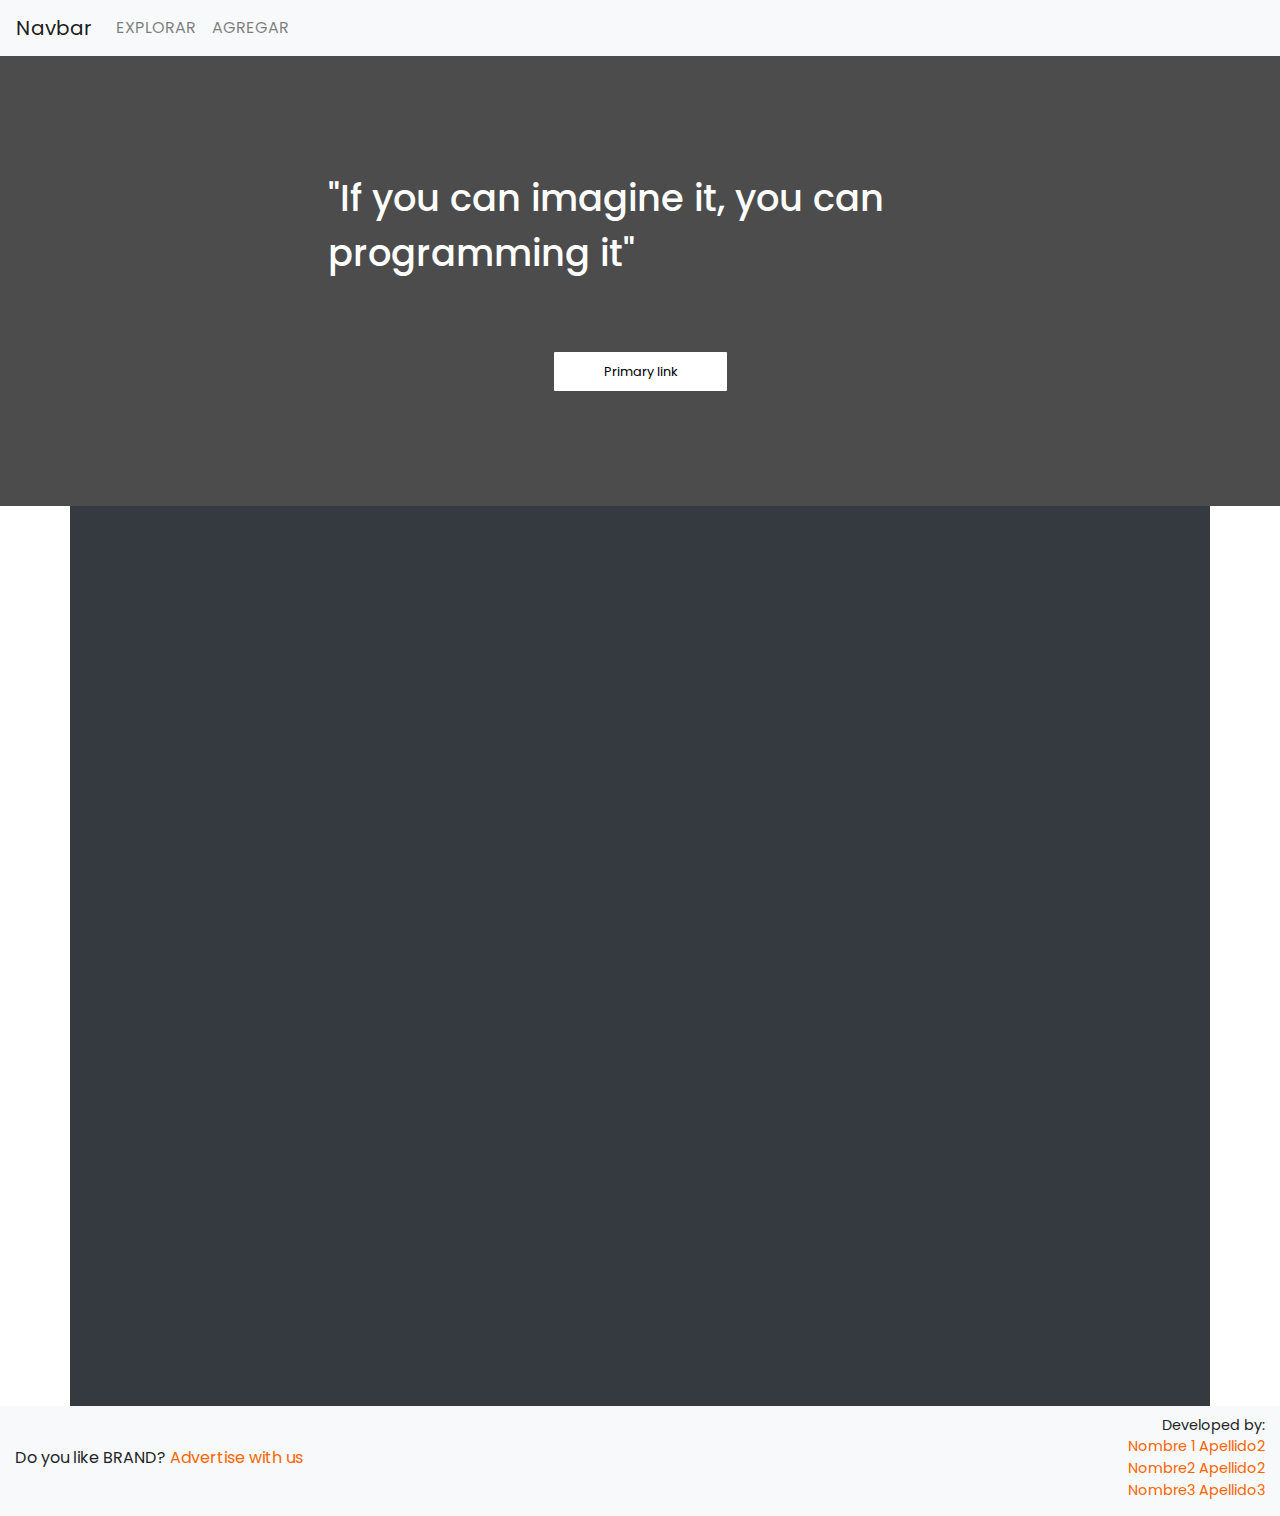
==== home-page/index.html @ 78123e67 "Merge branch 'master' of https://github.com/xhydram/AcademloProject" ====
<!DOCTYPE html>
<html lang="en">

<head>
    <meta charset="UTF-8">
    <title>Browse Page</title>
    <link rel="stylesheet" href="https://stackpath.bootstrapcdn.com/bootstrap/4.3.1/css/bootstrap.min.css"
        integrity="sha384-ggOyR0iXCbMQv3Xipma34MD+dH/1fQ784/j6cY/iJTQUOhcWr7x9JvoRxT2MZw1T" crossorigin="anonymous">
    <link href="https://fonts.googleapis.com/css?family=Poppins:400,500,600,700,800&display=swap" rel="stylesheet">
    <link rel="stylesheet" href="styles.css">
</head>

<body>
    <nav class="navbar navbar-expand-lg navbar-light bg-light" id="nav-font">
        <a class="navbar-brand" href="#">Navbar</a>
        <button class="navbar-toggler" type="button" data-toggle="collapse" data-target="#navbarNav"
            aria-controls="navbarNav" aria-expanded="false" aria-label="Toggle navigation">
            <span class="navbar-toggler-icon"></span>
        </button>
        <div class="collapse navbar-collapse text-uppercase " id="navbarNav">
            <ul class="navbar-nav">
                <li class="nav-item">
                    <a class="nav-link" href="#">Explorar</a>
                </li>
                <li class="nav-item">
                    <a class="nav-link" href="#">Agregar</a>
                </li>
            </ul>
        </div>
    </nav>
    <div class="container-fluid gradient-container d-flex justify-content-center flex-column align-items-center position-relative">
        <div class="overlay position-absolute"></div>
        <p class="phrase text-white">
            "If you can imagine it, you can programming it"
        </p>
        <a href="#" class="border-0 btn btn-primary bg-white btn-lg text-btn" role="button" aria-pressed="true">Primary link</a>
    </div>
    <div class="container vh-100 bg-dark " >
            <!-- Content here -->
    </div>
    <footer class="container-fluid footer-styles bg-light d-flex justify-content-between align-items-center">
        <p class="footer-message ">
            Do you like BRAND? <span class= "orange-color">Advertise with us</span>
        </p>
        <p class="footer-developers d-flex flex-wrap">
            <span class="width-40  developed-by-styles">Developed by:</span>
            <span class="width-60  orange-color developers-styles">Nombre 1 Apellido2</span>
            <span class="width-40 none-footer"></span>
            <span class="width-60  orange-color developers-styles">Nombre2 Apellido2</span>
            <span class="width-40 none-footer"></span>
            <span class="width-60  orange-color developers-styles">Nombre3 Apellido3</span>   
        </p>
    </footer>
</body>

</html>
---- home-page/styles.css ----
body{
    font-family: 'Poppins', sans-serif;
}


.gradient-container{
    background:  url("https://images.pexels.com/photos/34153/pexels-photo.jpg?auto=compress&cs=tinysrgb&dpr=2&h=750&w=1260");
    background-position: center;
    background-size: cover;
    background-repeat: no-repeat;
    height: 60vh;
}

.overlay{
    background: rgba(0, 0, 0, 0.7);
    width: 100%;
    top:0;
    bottom: 0;
}


a.text-btn{
    color: #000;
    border-radius: 1px;
    font-size: 0.95rem;
    padding: 10px 50px;
    z-index: 1;
}

a.text-btn:hover{
    color: grey;
}

p.phrase{
    font-size: 3.5rem;
    font-weight: 500;
    width: 50%;
    margin-bottom: 70px;
    z-index: 1;
}

footer.footer-styles{
    height: 110px;
    padding-top: 10px; 
}

.developed-by-styles{
    text-align: left;
}

.developers-styles{
    text-align: left;
}

.footer-developers{
    width: 20%;
}

.height-100{
    height: 100%;
}

.width-40{
    width: 40%
}

.width-50{
    width: 50%;
}

.width-60{
    width: 60%;
}

.width-100{
    width: 100%;
}

.orange-color{
    color: #ff6600;
}


@media (min-width: 576px) { 


    .gradient-container{
        height: 40vh;
    }

    p.phrase{
        font-size: 2rem;
        width: 75%;
    }

    a.text-btn{
        color: #000;
        border-radius: 1px;
        font-size: 0.8rem;
        padding: 10px 50px;
    }

    .footer-message, .footer-developers{
        width: 50%;
        font-size: 0.8rem;
    }

    .developed-by-styles{
        width: 100%;
        text-align: right;
    }

    span.developers-styles{
        width: 100%;
        display: block;
        text-align: right;
    }

    .none-footer{
        display: none;
    }

    

 }


@media (min-width: 768px) { 


    p.phrase{
        font-size: 2.3rem;
        width: 65%;
    }

 }


@media (min-width: 992px) { 

    .footer-message{
        width: 50%;
        font-size: 0.9rem;
    }

    p.phrase{
        font-size: 2.3rem;
        width: 50%;
    }
    
 }




@media (min-width: 1200px) { 


    .footer-message{
        width: 50%;
        font-size: 1rem;
    }

    .footer-developers{
        font-size: 0.9rem;
    }

    .gradient-container{
        height: 50vh;
    }


 }

 @media (min-width: 1300px) { 


    p.phrase{
        font-size: 2.8rem;
        width: 50%;
    }

    .gradient-container{
        height: 60vh;
    }

 }
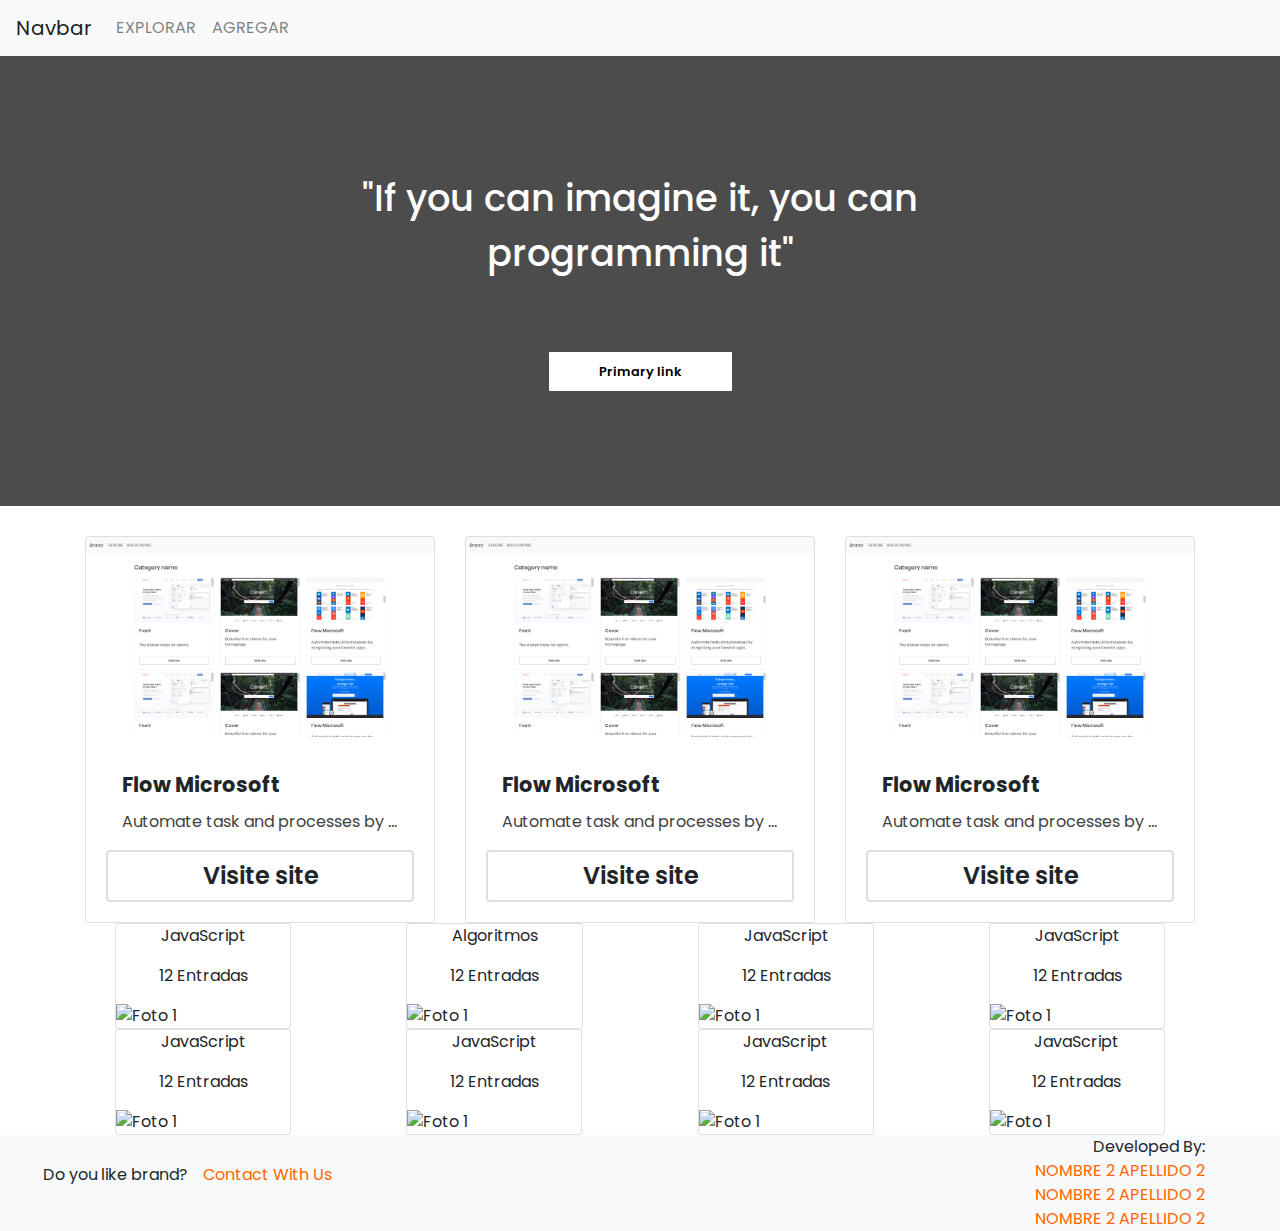
==== commit c2ac460a: "Merge branch 'master' of github.com:xhydram/AcademloProject" ====
--- a/home-page/index.html
+++ b/home-page/index.html
@@ -8,6 +8,8 @@
         integrity="sha384-ggOyR0iXCbMQv3Xipma34MD+dH/1fQ784/j6cY/iJTQUOhcWr7x9JvoRxT2MZw1T" crossorigin="anonymous">
     <link href="https://fonts.googleapis.com/css?family=Poppins:400,500,600,700,800&display=swap" rel="stylesheet">
     <link rel="stylesheet" href="styles.css">
+    <link rel="stylesheet" href="../category-page/category-page.css">
+    <script src="https://kit.fontawesome.com/e11a230b42.js"></script>
 </head>
 
 <body>
@@ -28,29 +30,202 @@
             </ul>
         </div>
     </nav>
-    <div class="container-fluid gradient-container d-flex justify-content-center flex-column align-items-center position-relative">
+    <div
+        class="container-fluid gradient-container d-flex justify-content-center flex-column align-items-center position-relative">
         <div class="overlay position-absolute"></div>
-        <p class="phrase text-white">
+        <p class="phrase text-white text-lg-center">
             "If you can imagine it, you can programming it"
         </p>
-        <a href="#" class="border-0 btn btn-primary bg-white btn-lg text-btn" role="button" aria-pressed="true">Primary link</a>
+        <a href="#" class="border-0 btn btn-primary bg-white btn-lg text-btn" role="button" aria-pressed="true">Primary
+            link</a>
     </div>
-    <div class="container vh-100 bg-dark " >
-            <!-- Content here -->
+    <div class="container" id="main-styles">
+        <!-- Content here -->
+        <div class="row flex-wrap">
+            <div class="col-md-4 col-card card-style col-12">
+                <div class="card">
+                    <div class="card-img">
+                        <img src="../category-page/category-page.png" alt="..." />
+                    </div>
+                    <div class="card-body d-flex flex-column justify-content-between">
+                        <div class="p-3">
+                            <h2 class="card-title">Flow Microsoft</h2>
+                            <p class="card-text">
+                                Automate task and processes by integrating your favorite apps
+                            </p>
+                        </div>
+                        <div>
+                            <a href="#" class="btn btn-transparent btn-block">Visite site</a>
+                        </div>
+                    </div>
+                </div>
+            </div>
+            <div class="col-md-4 col-card col-5 col-12">
+                <div class="card">
+                    <div class="card-img">
+                        <img src="../category-page/category-page.png" alt="..." />
+                    </div>
+                    <div class="card-body d-flex flex-column justify-content-between">
+                        <div class="p-3">
+                            <h2 class="card-title">Flow Microsoft</h2>
+                            <p class="card-text">
+                                Automate task and processes by integrating your favorite apps
+                            </p>
+                        </div>
+                        <div>
+                            <a href="#" class="btn btn-transparent btn-block">Visite site</a>
+                        </div>
+                    </div>
+                </div>
+            </div>
+            <div class="col-md-4 col-card col-6 col-12">
+                <div class="card">
+                    <div class="card-img">
+                        <img src="../category-page/category-page.png" alt="..." />
+                    </div>
+                    <div class="card-body d-flex flex-column justify-content-between">
+                        <div class="p-3">
+                            <h2 class="card-title">Flow Microsoft</h2>
+                            <p class="card-text">
+                                Automate task and processes by integrating your favorite apps
+                            </p>
+                        </div>
+                        <div>
+                            <a href="#" class="btn btn-transparent btn-block">Visite site</a>
+                        </div>
+                    </div>
+                </div>
+            </div>
+        </div>
+
+        <div class="container category-container-style">
+            <div class="row"></div>
+            <div class="container w-100 fluid-styles d-flex justify-content-between">
+                <div class="card card-styles">
+                    <div class="card-description d-flex justify-content-center align-items-center flex-wrap ">
+                        <i class="fab fa-js-square icon-style "></i>
+                        <p class="title-description d-block w-100 text-center">
+                            JavaScript
+                        </p>
+                        <p class="sub-title-description">
+                            12 Entradas
+                        </p>
+                    </div>
+                    <img src="https://images.pexels.com/photos/7114/laptop-mobile.jpg?auto=compress&cs=tinysrgb&dpr=1&w=500"
+                        alt="Foto 1">
+                </div>
+                <div class="card card-styles">
+                    <div class="card-description d-flex justify-content-center align-items-center flex-wrap ">
+                        <i class="fab fa-js-square icon-style "></i>
+                        <p class="title-description d-block w-100 text-center">
+                            Algoritmos
+                        </p>
+                        <p class="sub-title-description">
+                            12 Entradas
+                        </p>
+                    </div>
+                    <img src="https://images.pexels.com/photos/7114/laptop-mobile.jpg?auto=compress&cs=tinysrgb&dpr=1&w=500"
+                        alt="Foto 1">
+                </div>
+                <div class="card card-styles">
+                    <div class="card-description d-flex justify-content-center align-items-center flex-wrap ">
+                        <i class="fab fa-js-square icon-style "></i>
+                        <p class="title-description d-block w-100 text-center">
+                            JavaScript
+                        </p>
+                        <p class="sub-title-description">
+                            12 Entradas
+                        </p>
+                    </div>
+                    <img src="https://images.pexels.com/photos/7114/laptop-mobile.jpg?auto=compress&cs=tinysrgb&dpr=1&w=500"
+                        alt="Foto 1">
+                </div>
+                <div class="card card-styles">
+                    <div class="card-description d-flex justify-content-center align-items-center flex-wrap ">
+                        <i class="fab fa-js-square icon-style "></i>
+                        <p class="title-description d-block w-100 text-center">
+                            JavaScript
+                        </p>
+                        <p class="sub-title-description">
+                            12 Entradas
+                        </p>
+                    </div>
+                    <img src="https://images.pexels.com/photos/7114/laptop-mobile.jpg?auto=compress&cs=tinysrgb&dpr=1&w=500"
+                        alt="Foto 1">
+                </div>
+            </div>
+            <div class="container w-100 fluid-styles d-flex justify-content-between">
+                    <div class="card card-styles">
+                        <div class="card-description d-flex justify-content-center align-items-center flex-wrap ">
+                            <i class="fab fa-js-square icon-style "></i>
+                            <p class="title-description d-block w-100 text-center">
+                                JavaScript
+                            </p>
+                            <p class="sub-title-description">
+                                12 Entradas
+                            </p>
+                        </div>
+                        <img src="https://images.pexels.com/photos/7114/laptop-mobile.jpg?auto=compress&cs=tinysrgb&dpr=1&w=500"
+                            alt="Foto 1">
+                    </div>
+                    <div class="card card-styles">
+                        <div class="card-description d-flex justify-content-center align-items-center flex-wrap ">
+                            <i class="fab fa-js-square icon-style "></i>
+                            <p class="title-description d-block w-100 text-center">
+                                JavaScript
+                            </p>
+                            <p class="sub-title-description">
+                                12 Entradas
+                            </p>
+                        </div>
+                        <img src="https://images.pexels.com/photos/7114/laptop-mobile.jpg?auto=compress&cs=tinysrgb&dpr=1&w=500"
+                            alt="Foto 1">
+                    </div>
+                    <div class="card card-styles">
+                        <div class="card-description d-flex justify-content-center align-items-center flex-wrap ">
+                            <i class="fab fa-js-square icon-style "></i>
+                            <p class="title-description d-block w-100 text-center">
+                                JavaScript
+                            </p>
+                            <p class="sub-title-description">
+                                12 Entradas
+                            </p>
+                        </div>
+                        <img src="https://images.pexels.com/photos/7114/laptop-mobile.jpg?auto=compress&cs=tinysrgb&dpr=1&w=500"
+                            alt="Foto 1">
+                    </div>
+                    <div class="card card-styles">
+                        <div class="card-description d-flex justify-content-center align-items-center flex-wrap ">
+                            <i class="fab fa-js-square icon-style "></i>
+                            <p class="title-description d-block w-100 text-center">
+                                JavaScript
+                            </p>
+                            <p class="sub-title-description">
+                                12 Entradas
+                            </p>
+                        </div>
+                        <img src="https://images.pexels.com/photos/7114/laptop-mobile.jpg?auto=compress&cs=tinysrgb&dpr=1&w=500"
+                            alt="Foto 1">
+                    </div>
+                </div>
+        </div>
+
     </div>
-    <footer class="container-fluid footer-styles bg-light d-flex justify-content-between align-items-center">
-        <p class="footer-message ">
-            Do you like BRAND? <span class= "orange-color">Advertise with us</span>
-        </p>
-        <p class="footer-developers d-flex flex-wrap">
-            <span class="width-40  developed-by-styles">Developed by:</span>
-            <span class="width-60  orange-color developers-styles">Nombre 1 Apellido2</span>
-            <span class="width-40 none-footer"></span>
-            <span class="width-60  orange-color developers-styles">Nombre2 Apellido2</span>
-            <span class="width-40 none-footer"></span>
-            <span class="width-60  orange-color developers-styles">Nombre3 Apellido3</span>   
-        </p>
+
+    <footer class="row bg-light m-0 d-flex align-items-center">
+        <div class="col-md-6 col-sm-7 col-12 row size-footer">
+            <p class="col-md-7 col-xl-4 text-xl-right col-lg-5 col-sm-7 col-6">Do you like brand?</p>
+            <p class="col-md-5 col-xl-8 text-left col-sm-5 col-6 p-0 orange-color">Contact With Us</p>
+        </div>
+        <div class="col-md-6 col-sm-5 col-12 row">
+            <p class="col-md-12  text-center text-right text-sm-right m-0">Developed By:</p>
+            <p class="col-md-12  text-center text-sm-right m-0 orange-color">NOMBRE 2 APELLIDO 2</p>
+            <p class="col-md-12  text-center text-sm-right m-0 orange-color">NOMBRE 2 APELLIDO 2</p>
+            <p class="col-md-12  text-center text-sm-right m-0 orange-color">NOMBRE 2 APELLIDO 2</p>
+        </div>
     </footer>
+
+    <script src="../JS/script.js"></script>
 </body>
 
 </html>--- a/category-page/category-page.css
+++ b/category-page/category-page.css
@@ -0,0 +1,177 @@
+body {
+    /*font-family: 'Lexend Deca', sans-serif;*/
+    /*font-family: 'Source Sans Pro', sans-serif;*/
+    font-family: 'Poppins', sans-serif;
+}
+
+/**/
+.custome-container h2 {
+    font-weight: 700;
+}
+
+/* COMPONENT CARD */
+
+.col-card {
+    margin-top: 30px;
+}
+
+
+.card {
+    height: 100%;
+}
+
+.card-img {
+    height: 350px !important;
+    overflow: auto;
+}
+
+.card-img img {
+    width: 100%;
+}
+
+.card-body {
+    /*border: solid 1px red;*/
+    min-height: auto !important;
+}
+
+.card-text {
+    white-space: nowrap;
+    overflow: hidden;
+    text-overflow: ellipsis;
+}
+
+.card-title {
+    font-size: 1.8rem;
+    font-weight: 700 !important;
+}
+
+.card-body p {
+    font-size: 1.5rem;
+    font-weight: 400 !important;
+    color: #403f3f;
+}
+
+.btn {
+    border: 2.2px solid #dfdfdf;
+    font-size: 1.5rem;
+    font-weight: 600 !important;
+}
+
+/*FOOTER TEST INIT CSS STYLE*/
+footer.footer-styles{
+    height: 110px;
+    padding-top: 10px; 
+}
+
+.developed-by-styles{
+    text-align: left;
+}
+
+.developers-styles{
+    text-align: left;
+}
+
+.footer-developers{
+    width: 20%;
+}
+
+.width-40{
+    width: 40%
+}
+
+.width-60{
+    width: 60%;
+}
+
+.orange-color{
+    color: #ff6600;
+}
+/*FOOTER TEST END CSS STYLE*/
+
+/*.container-btn {
+    position: relative;
+}*/
+
+/*SCROLL BAR CSS STYLE*/
+::-webkit-scrollbar {
+    width: 10px;
+}
+
+::-webkit-scrollbar-track {
+    /*box-shadow:  0 0 5px grey;*/ 
+    border-radius: 10px;
+}
+
+::-webkit-scrollbar-thumb {
+    background: #CCCCCC; 
+    border-radius: 10px;
+}
+
+/* MEDIA QUERIES */
+@media (max-width: 480px) { 
+    .card-body .card-title {
+        font-size: 1.3rem;
+    }
+
+    .card-body .card-text {
+        font-size: 1rem;
+    }
+
+    .btn {
+        font-size: 1rem;
+    }
+
+    .card-img {
+        height: 200px !important;
+        overflow: auto;
+    }
+}
+
+
+@media (min-width: 700px) {
+    .custome-container {
+        max-width: 90%;
+      }
+
+    .card-img {
+        /*border: solid 1px blue;*/
+        height: 200px !important;
+        overflow: auto;
+    }
+
+    .card-body .card-title {
+        font-size: 1.3rem;
+    }
+
+    .card-body .card-text {
+        font-size: 1rem;
+    }
+}
+
+@media (min-width: 1200px) {
+    .custome-container {
+      max-width: 90%;
+    }
+
+    .card-body .card-title {
+        font-size: 1.3rem;
+    }
+
+    .card-body .card-text {
+        font-size: 1rem;
+    }
+}
+
+@media (min-width: 1800px) {
+    .custome-container {
+      max-width: 80%;
+    }
+
+    .card-body .card-title {
+        font-size: 1.8rem;
+    }
+
+    .card-body .card-text {
+        font-size: 1.3rem;
+    }
+}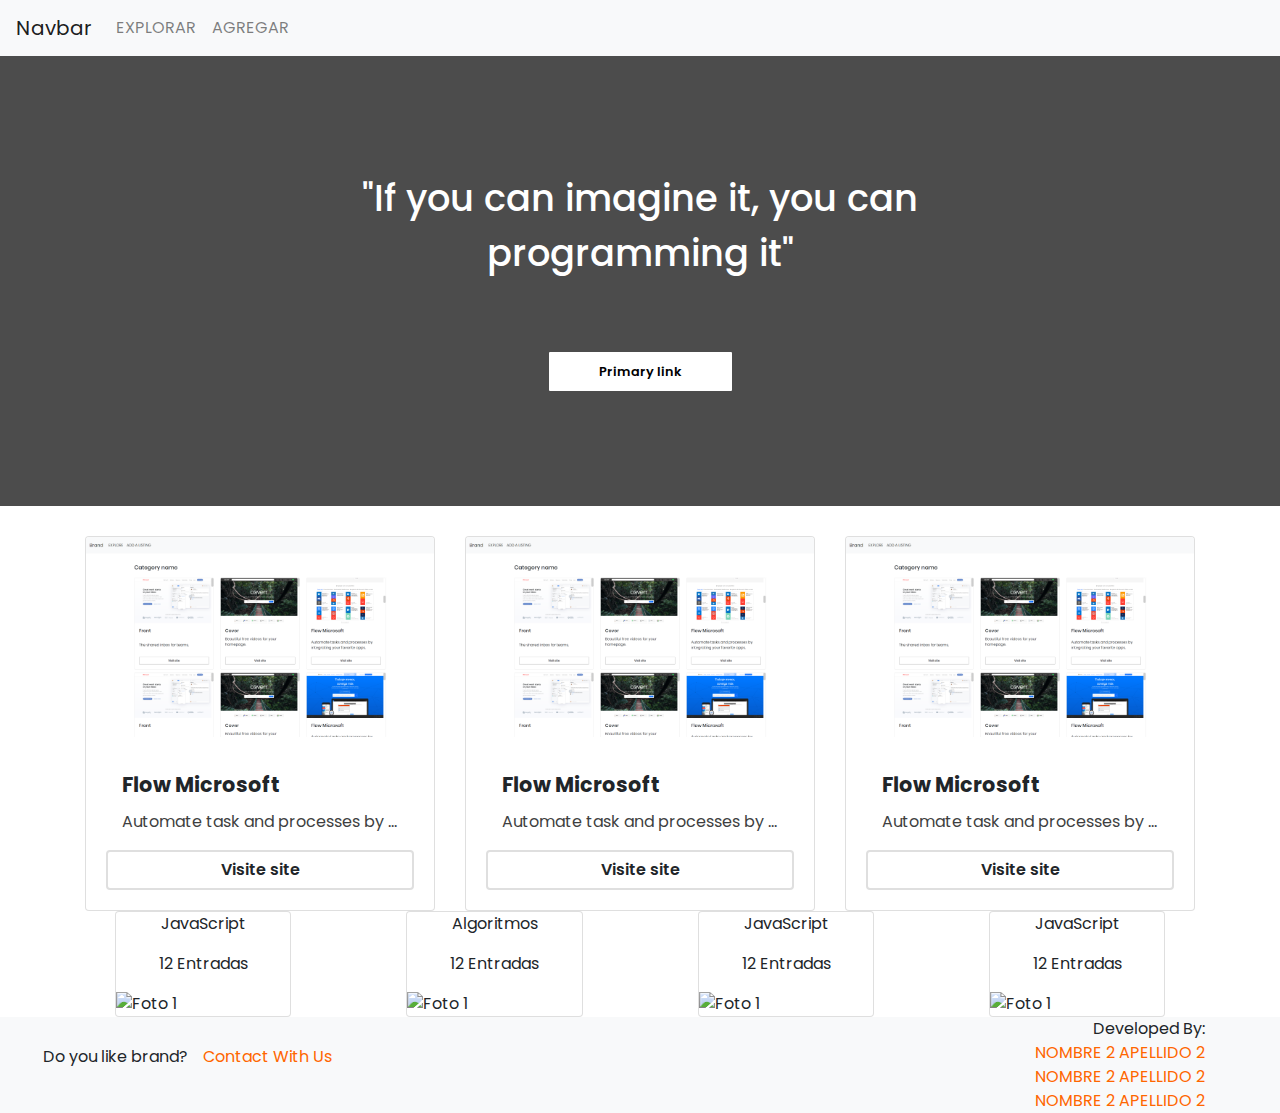
==== commit d872b382: "Created script for home page. Function to load categories added" ====
--- a/home-page/index.html
+++ b/home-page/index.html
@@ -100,114 +100,115 @@
 
         <div class="container category-container-style">
             <div class="row"></div>
+            <div id="content-categories" class="container w-100 fluid-styles d-flex justify-content-between">
+                <div class="card card-styles">
+                    <div class="card-description d-flex justify-content-center align-items-center flex-wrap ">
+                        <i class="fab fa-js-square icon-style "></i>
+                        <p class="title-description d-block w-100 text-center">
+                            JavaScript
+                        </p>
+                        <p class="sub-title-description">
+                            12 Entradas
+                        </p>
+                    </div>
+                    <img src="https://images.pexels.com/photos/7114/laptop-mobile.jpg?auto=compress&cs=tinysrgb&dpr=1&w=500"
+                        alt="Foto 1">
+                </div>
+                <div class="card card-styles">
+                    <div class="card-description d-flex justify-content-center align-items-center flex-wrap ">
+                        <i class="fab fa-js-square icon-style "></i>
+                        <p class="title-description d-block w-100 text-center">
+                            Algoritmos
+                        </p>
+                        <p class="sub-title-description">
+                            12 Entradas
+                        </p>
+                    </div>
+                    <img src="https://images.pexels.com/photos/7114/laptop-mobile.jpg?auto=compress&cs=tinysrgb&dpr=1&w=500"
+                        alt="Foto 1">
+                </div>
+                <div class="card card-styles">
+                    <div class="card-description d-flex justify-content-center align-items-center flex-wrap ">
+                        <i class="fab fa-js-square icon-style "></i>
+                        <p class="title-description d-block w-100 text-center">
+                            JavaScript
+                        </p>
+                        <p class="sub-title-description">
+                            12 Entradas
+                        </p>
+                    </div>
+                    <img src="https://images.pexels.com/photos/7114/laptop-mobile.jpg?auto=compress&cs=tinysrgb&dpr=1&w=500"
+                        alt="Foto 1">
+                </div>
+                <div class="card card-styles">
+                    <div class="card-description d-flex justify-content-center align-items-center flex-wrap ">
+                        <i class="fab fa-js-square icon-style "></i>
+                        <p class="title-description d-block w-100 text-center">
+                            JavaScript
+                        </p>
+                        <p class="sub-title-description">
+                            12 Entradas
+                        </p>
+                    </div>
+                    <img src="https://images.pexels.com/photos/7114/laptop-mobile.jpg?auto=compress&cs=tinysrgb&dpr=1&w=500"
+                        alt="Foto 1">
+                </div>
+            </div>
+            <!--
             <div class="container w-100 fluid-styles d-flex justify-content-between">
-                <div class="card card-styles">
-                    <div class="card-description d-flex justify-content-center align-items-center flex-wrap ">
-                        <i class="fab fa-js-square icon-style "></i>
-                        <p class="title-description d-block w-100 text-center">
-                            JavaScript
-                        </p>
-                        <p class="sub-title-description">
-                            12 Entradas
-                        </p>
-                    </div>
-                    <img src="https://images.pexels.com/photos/7114/laptop-mobile.jpg?auto=compress&cs=tinysrgb&dpr=1&w=500"
-                        alt="Foto 1">
-                </div>
-                <div class="card card-styles">
-                    <div class="card-description d-flex justify-content-center align-items-center flex-wrap ">
-                        <i class="fab fa-js-square icon-style "></i>
-                        <p class="title-description d-block w-100 text-center">
-                            Algoritmos
-                        </p>
-                        <p class="sub-title-description">
-                            12 Entradas
-                        </p>
-                    </div>
-                    <img src="https://images.pexels.com/photos/7114/laptop-mobile.jpg?auto=compress&cs=tinysrgb&dpr=1&w=500"
-                        alt="Foto 1">
-                </div>
-                <div class="card card-styles">
-                    <div class="card-description d-flex justify-content-center align-items-center flex-wrap ">
-                        <i class="fab fa-js-square icon-style "></i>
-                        <p class="title-description d-block w-100 text-center">
-                            JavaScript
-                        </p>
-                        <p class="sub-title-description">
-                            12 Entradas
-                        </p>
-                    </div>
-                    <img src="https://images.pexels.com/photos/7114/laptop-mobile.jpg?auto=compress&cs=tinysrgb&dpr=1&w=500"
-                        alt="Foto 1">
-                </div>
-                <div class="card card-styles">
-                    <div class="card-description d-flex justify-content-center align-items-center flex-wrap ">
-                        <i class="fab fa-js-square icon-style "></i>
-                        <p class="title-description d-block w-100 text-center">
-                            JavaScript
-                        </p>
-                        <p class="sub-title-description">
-                            12 Entradas
-                        </p>
-                    </div>
-                    <img src="https://images.pexels.com/photos/7114/laptop-mobile.jpg?auto=compress&cs=tinysrgb&dpr=1&w=500"
-                        alt="Foto 1">
-                </div>
-            </div>
-            <div class="container w-100 fluid-styles d-flex justify-content-between">
-                    <div class="card card-styles">
-                        <div class="card-description d-flex justify-content-center align-items-center flex-wrap ">
-                            <i class="fab fa-js-square icon-style "></i>
-                            <p class="title-description d-block w-100 text-center">
-                                JavaScript
-                            </p>
-                            <p class="sub-title-description">
-                                12 Entradas
-                            </p>
-                        </div>
-                        <img src="https://images.pexels.com/photos/7114/laptop-mobile.jpg?auto=compress&cs=tinysrgb&dpr=1&w=500"
-                            alt="Foto 1">
-                    </div>
-                    <div class="card card-styles">
-                        <div class="card-description d-flex justify-content-center align-items-center flex-wrap ">
-                            <i class="fab fa-js-square icon-style "></i>
-                            <p class="title-description d-block w-100 text-center">
-                                JavaScript
-                            </p>
-                            <p class="sub-title-description">
-                                12 Entradas
-                            </p>
-                        </div>
-                        <img src="https://images.pexels.com/photos/7114/laptop-mobile.jpg?auto=compress&cs=tinysrgb&dpr=1&w=500"
-                            alt="Foto 1">
-                    </div>
-                    <div class="card card-styles">
-                        <div class="card-description d-flex justify-content-center align-items-center flex-wrap ">
-                            <i class="fab fa-js-square icon-style "></i>
-                            <p class="title-description d-block w-100 text-center">
-                                JavaScript
-                            </p>
-                            <p class="sub-title-description">
-                                12 Entradas
-                            </p>
-                        </div>
-                        <img src="https://images.pexels.com/photos/7114/laptop-mobile.jpg?auto=compress&cs=tinysrgb&dpr=1&w=500"
-                            alt="Foto 1">
-                    </div>
-                    <div class="card card-styles">
-                        <div class="card-description d-flex justify-content-center align-items-center flex-wrap ">
-                            <i class="fab fa-js-square icon-style "></i>
-                            <p class="title-description d-block w-100 text-center">
-                                JavaScript
-                            </p>
-                            <p class="sub-title-description">
-                                12 Entradas
-                            </p>
-                        </div>
-                        <img src="https://images.pexels.com/photos/7114/laptop-mobile.jpg?auto=compress&cs=tinysrgb&dpr=1&w=500"
-                            alt="Foto 1">
-                    </div>
-                </div>
+                    <div class="card card-styles">
+                        <div class="card-description d-flex justify-content-center align-items-center flex-wrap ">
+                            <i class="fab fa-js-square icon-style "></i>
+                            <p class="title-description d-block w-100 text-center">
+                                JavaScript
+                            </p>
+                            <p class="sub-title-description">
+                                12 Entradas
+                            </p>
+                        </div>
+                        <img src="https://images.pexels.com/photos/7114/laptop-mobile.jpg?auto=compress&cs=tinysrgb&dpr=1&w=500"
+                            alt="Foto 1">
+                    </div>
+                    <div class="card card-styles">
+                        <div class="card-description d-flex justify-content-center align-items-center flex-wrap ">
+                            <i class="fab fa-js-square icon-style "></i>
+                            <p class="title-description d-block w-100 text-center">
+                                JavaScript
+                            </p>
+                            <p class="sub-title-description">
+                                12 Entradas
+                            </p>
+                        </div>
+                        <img src="https://images.pexels.com/photos/7114/laptop-mobile.jpg?auto=compress&cs=tinysrgb&dpr=1&w=500"
+                            alt="Foto 1">
+                    </div>
+                    <div class="card card-styles">
+                        <div class="card-description d-flex justify-content-center align-items-center flex-wrap ">
+                            <i class="fab fa-js-square icon-style "></i>
+                            <p class="title-description d-block w-100 text-center">
+                                JavaScript
+                            </p>
+                            <p class="sub-title-description">
+                                12 Entradas
+                            </p>
+                        </div>
+                        <img src="https://images.pexels.com/photos/7114/laptop-mobile.jpg?auto=compress&cs=tinysrgb&dpr=1&w=500"
+                            alt="Foto 1">
+                    </div>
+                    <div class="card card-styles">
+                        <div class="card-description d-flex justify-content-center align-items-center flex-wrap ">
+                            <i class="fab fa-js-square icon-style "></i>
+                            <p class="title-description d-block w-100 text-center">
+                                JavaScript
+                            </p>
+                            <p class="sub-title-description">
+                                12 Entradas
+                            </p>
+                        </div>
+                        <img src="https://images.pexels.com/photos/7114/laptop-mobile.jpg?auto=compress&cs=tinysrgb&dpr=1&w=500"
+                            alt="Foto 1">
+                    </div>
+                </div>-->
         </div>
 
     </div>
@@ -225,7 +226,7 @@
         </div>
     </footer>
 
-    <script src="../JS/script.js"></script>
+    <script src="../JS/home.js"></script>
 </body>
 
 </html>--- a/category-page/category-page.css
+++ b/category-page/category-page.css
@@ -41,19 +41,19 @@
 }
 
 .card-title {
-    font-size: 1.8rem;
+    font-size: 1.5rem;
     font-weight: 700 !important;
 }
 
 .card-body p {
-    font-size: 1.5rem;
+    font-size: 1rem;
     font-weight: 400 !important;
     color: #403f3f;
 }
 
 .btn {
     border: 2.2px solid #dfdfdf;
-    font-size: 1.5rem;
+    font-size: 1rem;
     font-weight: 600 !important;
 }
 
@@ -168,10 +168,10 @@
     }
 
     .card-body .card-title {
-        font-size: 1.8rem;
+        font-size: 1.3rem;
     }
 
     .card-body .card-text {
-        font-size: 1.3rem;
+        font-size: 1rem;
     }
 }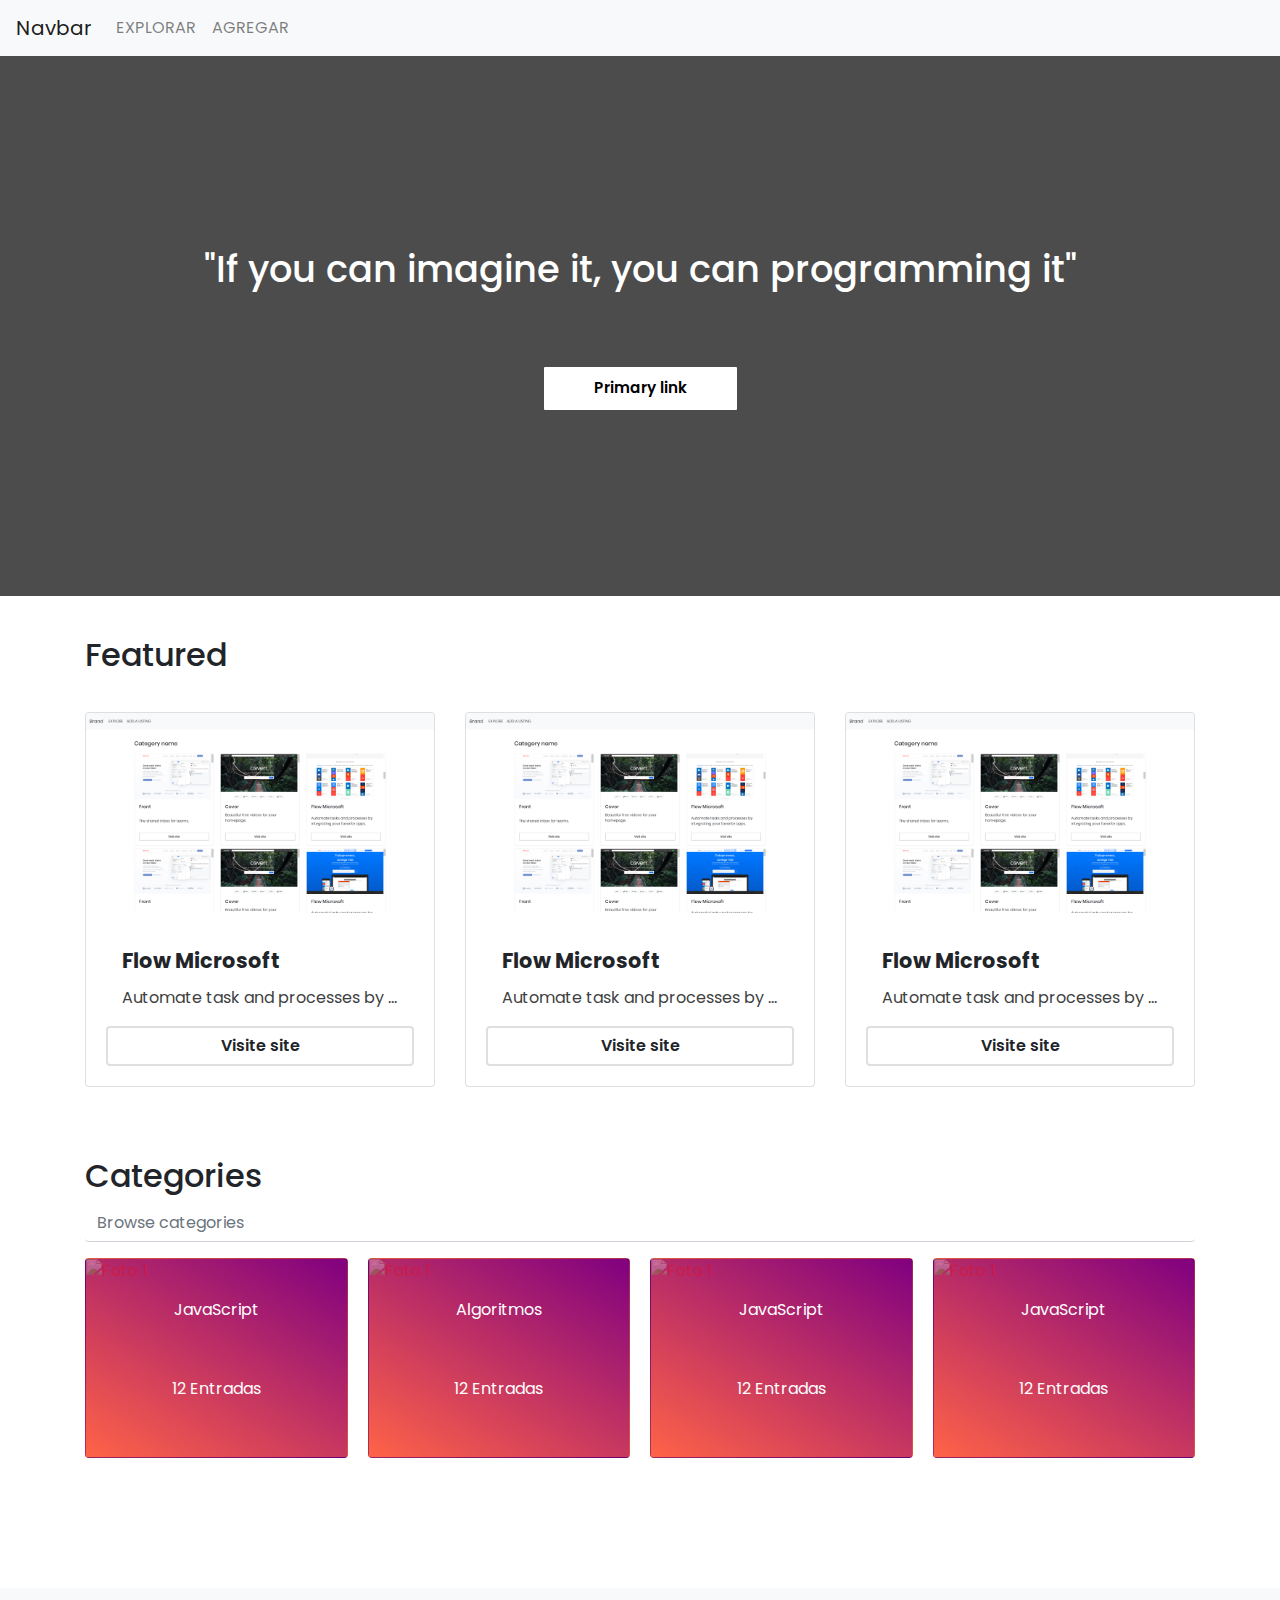
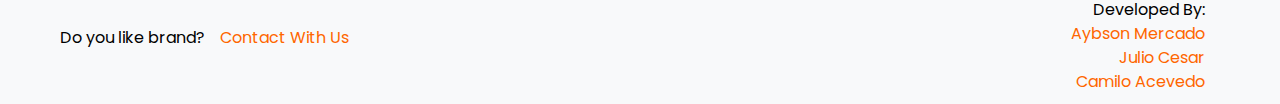
==== commit 0ac53640: "Modified footer. Added developers data and links to portfolio web pages" ====
--- a/home-page/index.html
+++ b/home-page/index.html
@@ -1,160 +1,220 @@
 <!DOCTYPE html>
 <html lang="en">
+  <head>
+    <meta charset="UTF-8" />
+    <title>Browse Page</title>
+    <link
+      rel="stylesheet"
+      href="https://stackpath.bootstrapcdn.com/bootstrap/4.3.1/css/bootstrap.min.css"
+      integrity="sha384-ggOyR0iXCbMQv3Xipma34MD+dH/1fQ784/j6cY/iJTQUOhcWr7x9JvoRxT2MZw1T"
+      crossorigin="anonymous"
+    />
+    <link
+      href="https://fonts.googleapis.com/css?family=Poppins:400,500,600,700,800&display=swap"
+      rel="stylesheet"
+    />
+    <link rel="stylesheet" href="styles.css" />
+    <link rel="stylesheet" href="../category-page/category-page.css" />
+    <script src="https://kit.fontawesome.com/e11a230b42.js"></script>
+  </head>
 
-<head>
-    <meta charset="UTF-8">
-    <title>Browse Page</title>
-    <link rel="stylesheet" href="https://stackpath.bootstrapcdn.com/bootstrap/4.3.1/css/bootstrap.min.css"
-        integrity="sha384-ggOyR0iXCbMQv3Xipma34MD+dH/1fQ784/j6cY/iJTQUOhcWr7x9JvoRxT2MZw1T" crossorigin="anonymous">
-    <link href="https://fonts.googleapis.com/css?family=Poppins:400,500,600,700,800&display=swap" rel="stylesheet">
-    <link rel="stylesheet" href="styles.css">
-    <link rel="stylesheet" href="../category-page/category-page.css">
-    <script src="https://kit.fontawesome.com/e11a230b42.js"></script>
-</head>
-
-<body>
+  <body>
     <nav class="navbar navbar-expand-lg navbar-light bg-light" id="nav-font">
-        <a class="navbar-brand" href="#">Navbar</a>
-        <button class="navbar-toggler" type="button" data-toggle="collapse" data-target="#navbarNav"
-            aria-controls="navbarNav" aria-expanded="false" aria-label="Toggle navigation">
-            <span class="navbar-toggler-icon"></span>
-        </button>
-        <div class="collapse navbar-collapse text-uppercase " id="navbarNav">
-            <ul class="navbar-nav">
-                <li class="nav-item">
-                    <a class="nav-link" href="#">Explorar</a>
-                </li>
-                <li class="nav-item">
-                    <a class="nav-link" href="#">Agregar</a>
-                </li>
-            </ul>
-        </div>
+      <a class="navbar-brand" href="../home-page/index.html">Navbar</a>
+      <button
+        class="navbar-toggler"
+        type="button"
+        data-toggle="collapse"
+        data-target="#navbarNav"
+        aria-controls="navbarNav"
+        aria-expanded="false"
+        aria-label="Toggle navigation"
+      >
+        <span class="navbar-toggler-icon"></span>
+      </button>
+      <div class="collapse navbar-collapse text-uppercase " id="navbarNav">
+        <ul class="navbar-nav">
+          <li class="nav-item">
+            <a class="nav-link" href="../category-search-page/category-search.html">Explorar</a>
+          </li>
+          <li class="nav-item">
+            <a class="nav-link" href="#">Agregar</a>
+          </li>
+        </ul>
+      </div>
     </nav>
     <div
-        class="container-fluid gradient-container d-flex justify-content-center flex-column align-items-center position-relative">
-        <div class="overlay position-absolute"></div>
-        <p class="phrase text-white text-lg-center">
-            "If you can imagine it, you can programming it"
-        </p>
-        <a href="#" class="border-0 btn btn-primary bg-white btn-lg text-btn" role="button" aria-pressed="true">Primary
-            link</a>
+      class="container-fluid gradient-container d-flex justify-content-center flex-column align-items-center position-relative"
+    >
+      <div class="overlay position-absolute"></div>
+      <p class="phrase text-white text-lg-center">
+        "If you can imagine it, you can programming it"
+      </p>
+      <a
+        href="#"
+        class="border-0 btn btn-primary bg-white btn-lg text-btn"
+        role="button"
+        aria-pressed="true"
+        >Primary link</a
+      >
     </div>
     <div class="container" id="main-styles">
-        <!-- Content here -->
-        <div class="row flex-wrap">
-            <div class="col-md-4 col-card card-style col-12">
-                <div class="card">
-                    <div class="card-img">
-                        <img src="../category-page/category-page.png" alt="..." />
-                    </div>
-                    <div class="card-body d-flex flex-column justify-content-between">
-                        <div class="p-3">
-                            <h2 class="card-title">Flow Microsoft</h2>
-                            <p class="card-text">
-                                Automate task and processes by integrating your favorite apps
-                            </p>
-                        </div>
-                        <div>
-                            <a href="#" class="btn btn-transparent btn-block">Visite site</a>
-                        </div>
-                    </div>
-                </div>
-            </div>
-            <div class="col-md-4 col-card col-5 col-12">
-                <div class="card">
-                    <div class="card-img">
-                        <img src="../category-page/category-page.png" alt="..." />
-                    </div>
-                    <div class="card-body d-flex flex-column justify-content-between">
-                        <div class="p-3">
-                            <h2 class="card-title">Flow Microsoft</h2>
-                            <p class="card-text">
-                                Automate task and processes by integrating your favorite apps
-                            </p>
-                        </div>
-                        <div>
-                            <a href="#" class="btn btn-transparent btn-block">Visite site</a>
-                        </div>
-                    </div>
-                </div>
-            </div>
-            <div class="col-md-4 col-card col-6 col-12">
-                <div class="card">
-                    <div class="card-img">
-                        <img src="../category-page/category-page.png" alt="..." />
-                    </div>
-                    <div class="card-body d-flex flex-column justify-content-between">
-                        <div class="p-3">
-                            <h2 class="card-title">Flow Microsoft</h2>
-                            <p class="card-text">
-                                Automate task and processes by integrating your favorite apps
-                            </p>
-                        </div>
-                        <div>
-                            <a href="#" class="btn btn-transparent btn-block">Visite site</a>
-                        </div>
-                    </div>
-                </div>
-            </div>
-        </div>
+      <!-- Content here -->
+      <h2>Featured</h2>
+      <div id="row-data" class="row flex-wrap">
+        <div class="col-md-4 col-card card-style col-12">
+          <div class="card">
+            <div class="card-img">
+              <img src="../category-page/category-page.png" alt="..." />
+            </div>
+            <div class="card-body d-flex flex-column justify-content-between">
+              <div class="p-3">
+                <h2 class="card-title">Flow Microsoft</h2>
+                <p class="card-text">
+                  Automate task and processes by integrating your favorite apps
+                </p>
+              </div>
+              <div>
+                <a href="#" class="btn btn-transparent btn-block"
+                  >Visite site</a
+                >
+              </div>
+            </div>
+          </div>
+        </div>
+        <div class="col-md-4 col-card col-5 col-12">
+          <div class="card">
+            <div class="card-img">
+              <img src="../category-page/category-page.png" alt="..." />
+            </div>
+            <div class="card-body d-flex flex-column justify-content-between">
+              <div class="p-3">
+                <h2 class="card-title">Flow Microsoft</h2>
+                <p class="card-text">
+                  Automate task and processes by integrating your favorite apps
+                </p>
+              </div>
+              <div>
+                <a href="#" class="btn btn-transparent btn-block"
+                  >Visite site</a
+                >
+              </div>
+            </div>
+          </div>
+        </div>
+        <div class="col-md-4 col-card col-6 col-12">
+          <div class="card">
+            <div class="card-img">
+              <img src="../category-page/category-page.png" alt="..." />
+            </div>
+            <div class="card-body d-flex flex-column justify-content-between">
+              <div class="p-3">
+                <h2 class="card-title">Flow Microsoft</h2>
+                <p class="card-text">
+                  Automate task and processes by integrating your favorite apps
+                </p>
+              </div>
+              <div>
+                <a href="#" class="btn btn-transparent btn-block"
+                  >Visite site</a
+                >
+              </div>
+            </div>
+          </div>
+        </div>
+      </div>
 
-        <div class="container category-container-style">
-            <div class="row"></div>
-            <div id="content-categories" class="container w-100 fluid-styles d-flex justify-content-between">
-                <div class="card card-styles">
-                    <div class="card-description d-flex justify-content-center align-items-center flex-wrap ">
-                        <i class="fab fa-js-square icon-style "></i>
-                        <p class="title-description d-block w-100 text-center">
-                            JavaScript
-                        </p>
-                        <p class="sub-title-description">
-                            12 Entradas
-                        </p>
-                    </div>
-                    <img src="https://images.pexels.com/photos/7114/laptop-mobile.jpg?auto=compress&cs=tinysrgb&dpr=1&w=500"
-                        alt="Foto 1">
-                </div>
-                <div class="card card-styles">
-                    <div class="card-description d-flex justify-content-center align-items-center flex-wrap ">
-                        <i class="fab fa-js-square icon-style "></i>
-                        <p class="title-description d-block w-100 text-center">
-                            Algoritmos
-                        </p>
-                        <p class="sub-title-description">
-                            12 Entradas
-                        </p>
-                    </div>
-                    <img src="https://images.pexels.com/photos/7114/laptop-mobile.jpg?auto=compress&cs=tinysrgb&dpr=1&w=500"
-                        alt="Foto 1">
-                </div>
-                <div class="card card-styles">
-                    <div class="card-description d-flex justify-content-center align-items-center flex-wrap ">
-                        <i class="fab fa-js-square icon-style "></i>
-                        <p class="title-description d-block w-100 text-center">
-                            JavaScript
-                        </p>
-                        <p class="sub-title-description">
-                            12 Entradas
-                        </p>
-                    </div>
-                    <img src="https://images.pexels.com/photos/7114/laptop-mobile.jpg?auto=compress&cs=tinysrgb&dpr=1&w=500"
-                        alt="Foto 1">
-                </div>
-                <div class="card card-styles">
-                    <div class="card-description d-flex justify-content-center align-items-center flex-wrap ">
-                        <i class="fab fa-js-square icon-style "></i>
-                        <p class="title-description d-block w-100 text-center">
-                            JavaScript
-                        </p>
-                        <p class="sub-title-description">
-                            12 Entradas
-                        </p>
-                    </div>
-                    <img src="https://images.pexels.com/photos/7114/laptop-mobile.jpg?auto=compress&cs=tinysrgb&dpr=1&w=500"
-                        alt="Foto 1">
-                </div>
-            </div>
-            <!--
+      <div class="container category-container-style">
+        <h2>Categories</h2>
+        <!-- SEARCH FIELD CODE -->
+        <div class="input-group mb-3">
+          <input
+            placeholder="Browse categories"
+            type="text"
+            class="form-control input-search"
+            aria-label="Search Categorie Box"
+          />
+          <div class="input-group-append">
+            <span class="input-group-text"><i class="fas fa-search"></i></span>
+          </div>
+        </div>
+        <!-- SEARCH FIELD CODE -->
+        
+        <div class="row"></div>
+        <div
+          id="content-categories"
+          class="container w-100 fluid-styles d-flex justify-content-between"
+        >
+          <div class="card card-styles">
+            <div
+              class="card-description d-flex justify-content-center align-items-center flex-wrap "
+            >
+              <i class="fab fa-js-square icon-style "></i>
+              <p class="title-description d-block w-100 text-center">
+                JavaScript
+              </p>
+              <p class="sub-title-description">
+                12 Entradas
+              </p>
+            </div>
+            <img
+              src="https://images.pexels.com/photos/7114/laptop-mobile.jpg?auto=compress&cs=tinysrgb&dpr=1&w=500"
+              alt="Foto 1"
+            />
+          </div>
+          <div class="card card-styles">
+            <div
+              class="card-description d-flex justify-content-center align-items-center flex-wrap "
+            >
+              <i class="fab fa-js-square icon-style "></i>
+              <p class="title-description d-block w-100 text-center">
+                Algoritmos
+              </p>
+              <p class="sub-title-description">
+                12 Entradas
+              </p>
+            </div>
+            <img
+              src="https://images.pexels.com/photos/7114/laptop-mobile.jpg?auto=compress&cs=tinysrgb&dpr=1&w=500"
+              alt="Foto 1"
+            />
+          </div>
+          <div class="card card-styles">
+            <div
+              class="card-description d-flex justify-content-center align-items-center flex-wrap "
+            >
+              <i class="fab fa-js-square icon-style "></i>
+              <p class="title-description d-block w-100 text-center">
+                JavaScript
+              </p>
+              <p class="sub-title-description">
+                12 Entradas
+              </p>
+            </div>
+            <img
+              src="https://images.pexels.com/photos/7114/laptop-mobile.jpg?auto=compress&cs=tinysrgb&dpr=1&w=500"
+              alt="Foto 1"
+            />
+          </div>
+          <div class="card card-styles">
+            <div
+              class="card-description d-flex justify-content-center align-items-center flex-wrap "
+            >
+              <i class="fab fa-js-square icon-style "></i>
+              <p class="title-description d-block w-100 text-center">
+                JavaScript
+              </p>
+              <p class="sub-title-description">
+                12 Entradas
+              </p>
+            </div>
+            <img
+              src="https://images.pexels.com/photos/7114/laptop-mobile.jpg?auto=compress&cs=tinysrgb&dpr=1&w=500"
+              alt="Foto 1"
+            />
+          </div>
+        </div>
+        <!--
             <div class="container w-100 fluid-styles d-flex justify-content-between">
                     <div class="card card-styles">
                         <div class="card-description d-flex justify-content-center align-items-center flex-wrap ">
@@ -209,24 +269,34 @@
                             alt="Foto 1">
                     </div>
                 </div>-->
-        </div>
-
+      </div>
     </div>
 
     <footer class="row bg-light m-0 d-flex align-items-center">
-        <div class="col-md-6 col-sm-7 col-12 row size-footer">
-            <p class="col-md-7 col-xl-4 text-xl-right col-lg-5 col-sm-7 col-6">Do you like brand?</p>
-            <p class="col-md-5 col-xl-8 text-left col-sm-5 col-6 p-0 orange-color">Contact With Us</p>
-        </div>
-        <div class="col-md-6 col-sm-5 col-12 row">
-            <p class="col-md-12  text-center text-right text-sm-right m-0">Developed By:</p>
-            <p class="col-md-12  text-center text-sm-right m-0 orange-color">NOMBRE 2 APELLIDO 2</p>
-            <p class="col-md-12  text-center text-sm-right m-0 orange-color">NOMBRE 2 APELLIDO 2</p>
-            <p class="col-md-12  text-center text-sm-right m-0 orange-color">NOMBRE 2 APELLIDO 2</p>
-        </div>
+      <div class="col-md-6 col-sm-7 col-12 row size-footer">
+        <p class="col-md-7 col-xl-4 text-xl-right col-lg-5 col-sm-7 col-6">
+          Do you like brand?
+        </p>
+        <p class="col-md-5 col-xl-8 text-left col-sm-5 col-6 p-0 orange-color">
+          Contact With Us
+        </p>
+      </div>
+      <div class="col-md-6 col-sm-5 col-12 row">
+        <p class="col-md-12  text-center text-right text-sm-right m-0">
+          Developed By:
+        </p>
+        <p class="col-md-12  text-center text-sm-right m-0">
+          <a class="orange-color profile-link" href="https://github.com/xhydram" target="_blank">Aybson Mercado</a>
+        </p>
+        <p class="col-md-12  text-center text-sm-right m-0">
+          <a class="orange-color profile-link" href="#" target="_blank">Julio Cesar</a>
+        </p>
+        <p class="col-md-12  text-center text-sm-right m-0">
+          <a class="orange-color profile-link" href="https://k4dm3l.github.io/" target="_blank">Camilo Acevedo</a>
+        </p>
+      </div>
     </footer>
 
     <script src="../JS/home.js"></script>
-</body>
-
-</html>+  </body>
+</html>
--- a/home-page/styles.css
+++ b/home-page/styles.css
@@ -80,8 +80,177 @@
     color: #ff6600;
 }
 
-
-@media (min-width: 576px) { 
+.profile-link:hover {
+    color: #ff6600 !important;
+    text-decoration: none !important;
+}
+
+#main-styles{
+    padding-bottom: 40px;
+    margin-bottom: 40px;
+    margin-top: 40px;
+}
+
+footer{
+    color: black;
+    min-height: 100px;
+    padding-bottom: 10px;
+    padding-top: 10px;
+    padding-left: 20px;
+}
+
+
+.category-container-style{
+    margin-top: 70px;
+    box-sizing: border-box;
+    padding: 0;
+}
+
+.fluid-styles{
+    margin: 0;
+    padding: 0;
+    width: 100%;
+    color: red;
+    margin-bottom: 20px;
+}
+
+div.card-styles{
+    width: calc((100% / 4) - 15px);
+    background: linear-gradient(30deg, tomato, purple);
+    z-index: 1000;
+}
+
+div.card-styles .card-description{
+    position: absolute;
+    padding: 20px;
+    z-index: 1000;
+    color: white;
+    width: 100%;
+    height: 100%;
+}
+
+div.card-styles .card-description .icon-style{
+    color: white;
+    font-size: 3rem;
+}
+
+div.card-styles img{
+    width: 100%;
+    height: 200px;
+    z-index: 0;
+    opacity: 0.3;
+    position: relative;
+    transition: all 1s;
+}
+
+div.card-styles:hover img{
+    opacity: 0.1;
+    cursor: pointer;
+    transition: all 1s;
+}
+
+
+/* SEARCH BOX INPUT - INIT*/
+.input-search {
+    border-top: none;
+    border-right: none;
+    border-left: none;
+}
+
+.input-search:focus {
+    border-color: none !important;
+}
+
+.input-group-text {
+    border-top: none;
+    border-right: none;
+    background-color: transparent;
+}
+/* SEARCH BOX INPUT - END*/
+
+@media (max-width: 480px) { 
+
+    p.phrase{
+        font-size: 1.7rem !important;
+        width: 80% !important;
+    }
+
+    footer.footer-styles{
+        flex-wrap: wrap;
+    }
+
+    p.footer-message{
+        width: 100%;
+        text-align: center;
+    }
+
+    p.footer-developers{
+        width: 100%;
+        display: flex;
+    }
+
+    .developed-by-styles{
+        font-size: 0.8rem;
+        width: 40%;
+    }
+
+    .developers-styles{
+        font-size: 0.8rem;
+        width: 60%;
+        text-align: right;
+    }
+
+
+    .none-footer{
+        display: block;
+    }
+
+    div.fluid-styles{
+        display: flex;
+        flex-wrap: wrap;
+    }
+
+    div.card-styles{
+        width: 100% !important;
+        height: 300px !important; 
+    }
+
+    div.card-styles .card-description{
+        font-size: 1.3rem;
+    }
+    
+    div.card-styles .card-description .icon-style{
+        color: white;
+        font-size: 3rem;
+    }
+
+}
+
+@media (max-width: 320px) {
+    
+    p.phrase{
+        font-size: 1rem !important;
+        width: 90% !important;
+    }
+    
+    .footer-message{
+        font-size: 0.8rem;
+    }
+
+    div.card-styles .card-description{
+        font-size: 1rem;
+    }
+
+    .sub-title-description{
+        background:red;
+        align-self: flex-start;
+    }
+
+    
+}
+
+
+@media (max-width: 640px) { 
 
 
     .gradient-container{
@@ -89,8 +258,8 @@
     }
 
     p.phrase{
-        font-size: 2rem;
-        width: 75%;
+        font-size: 2rem !important;
+        width: 75% !important;
     }
 
     a.text-btn{
@@ -120,6 +289,20 @@
         display: none;
     }
 
+    div.fluid-styles{
+        display: flex;
+        flex-wrap: wrap;
+    }
+
+    div.card-styles{
+        width: calc((100% / 2) - 15px);
+        margin-bottom: 30px;
+        height: 230px;
+    }
+
+    div.card-styles img{
+        height: 100%;
+    }
     
 
  }
@@ -129,36 +312,64 @@
 
 
     p.phrase{
+        font-size: 2.3rem !important;
+        width: 80% !important;
+    }
+   
+
+    div.fluid-styles{
+        display: flex;
+        flex-wrap: wrap;
+    }
+
+    div.card-styles{
+        width: calc((100% / 2) - 15px);
+        margin-bottom: 30px;
+        height: 230px;
+    }
+
+    div.card-styles img{
+        height: 100%;
+    }
+
+
+
+
+ }
+
+
+@media (min-width: 992px) { 
+
+    .footer-message{
+        width: 50%;
+        font-size: 0.9rem;
+    }
+
+    p.phrase{
         font-size: 2.3rem;
-        width: 65%;
-    }
-
+        width: 50%;
+    }
+
+    div.card-styles{
+        width: calc((100% / 4) - 15px);
+        height: 200px;
+    }
+
+    div.card-styles img{
+        height: 100%;
+    }
+    
  }
 
 
-@media (min-width: 992px) { 
+
+
+@media (min-width: 1200px) { 
+
 
     .footer-message{
         width: 50%;
-        font-size: 0.9rem;
-    }
-
-    p.phrase{
-        font-size: 2.3rem;
-        width: 50%;
-    }
-    
- }
-
-
-
-
-@media (min-width: 1200px) { 
-
-
-    .footer-message{
-        width: 50%;
-        font-size: 1rem;
+        font-size: 1rem !important;
     }
 
     .footer-developers{
@@ -172,7 +383,7 @@
 
  }
 
- @media (min-width: 1300px) { 
+ @media (max-width: 1300px) { 
 
 
     p.phrase{
--- a/category-page/category-page.css
+++ b/category-page/category-page.css
@@ -86,6 +86,12 @@
 .orange-color{
     color: #ff6600;
 }
+
+.profile-link:hover {
+    color: #ff6600 !important;
+    text-decoration: none !important;
+}
+
 /*FOOTER TEST END CSS STYLE*/
 
 /*.container-btn {
